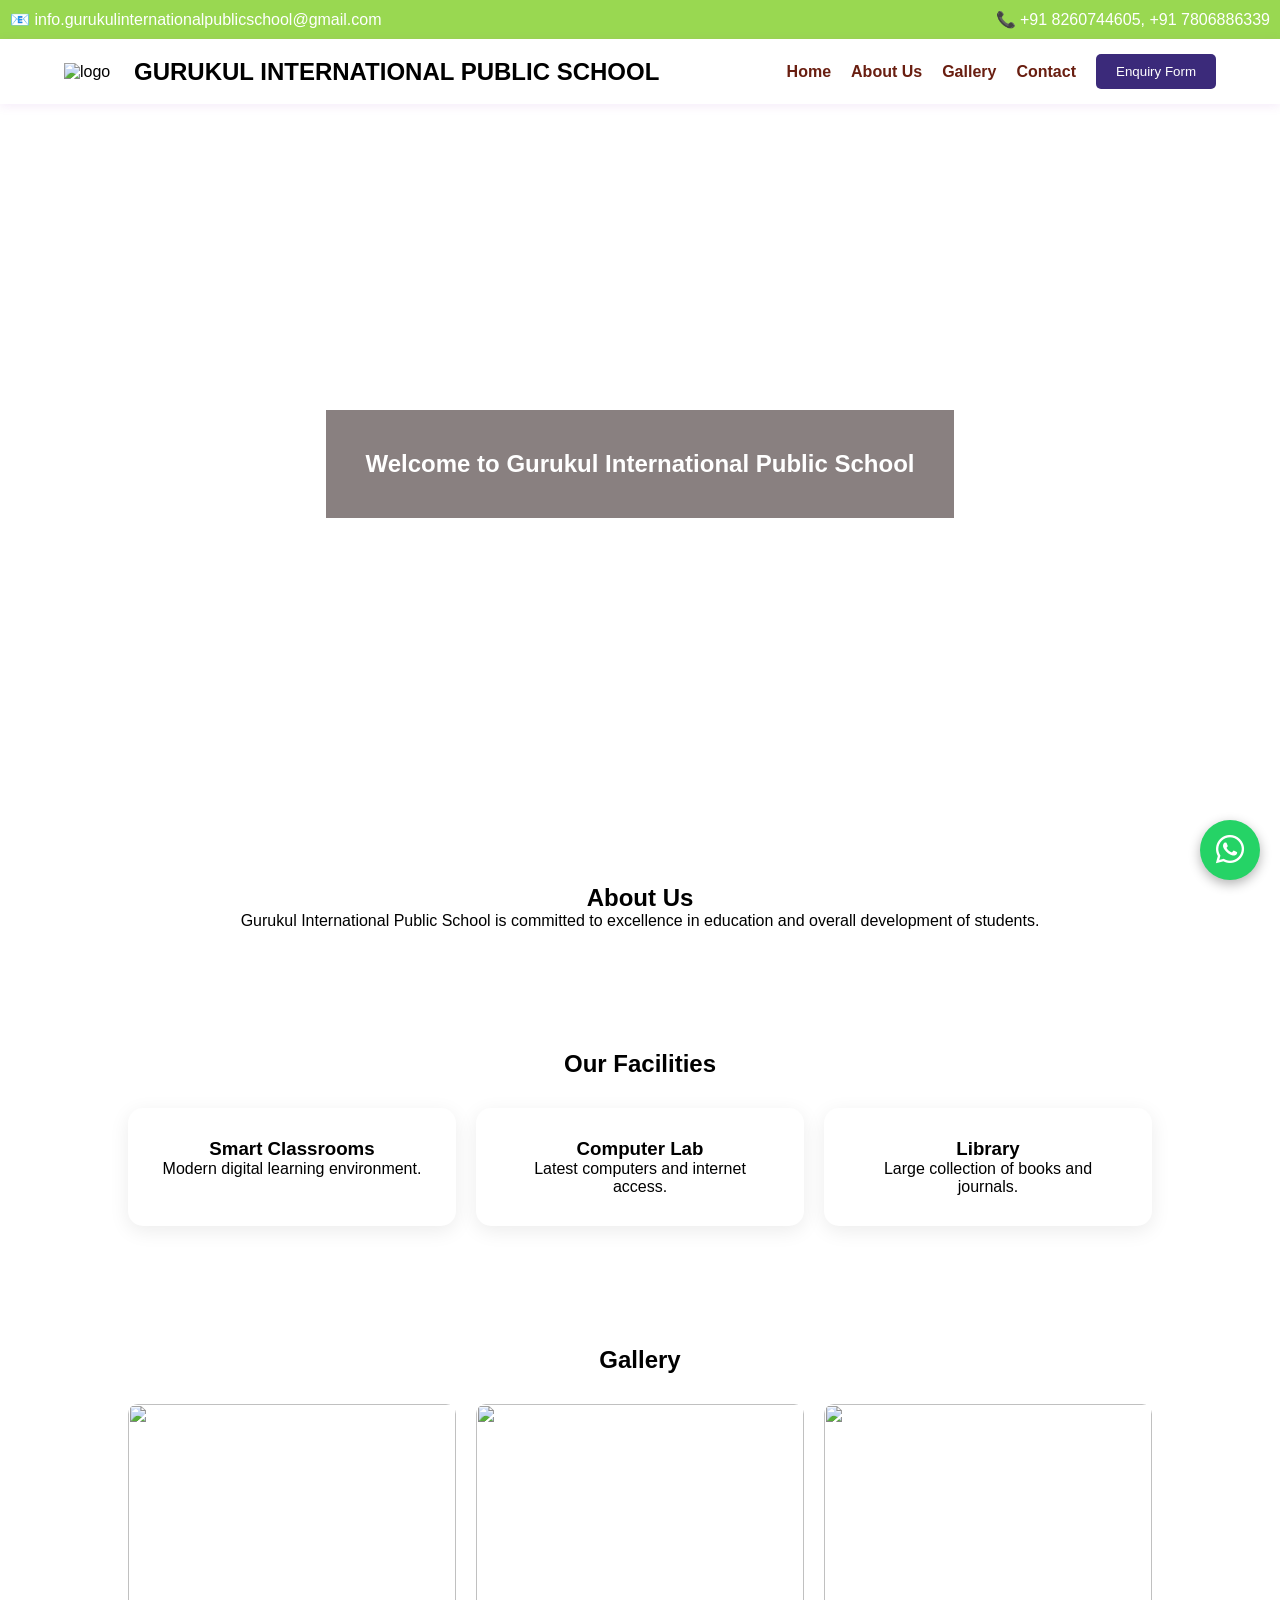
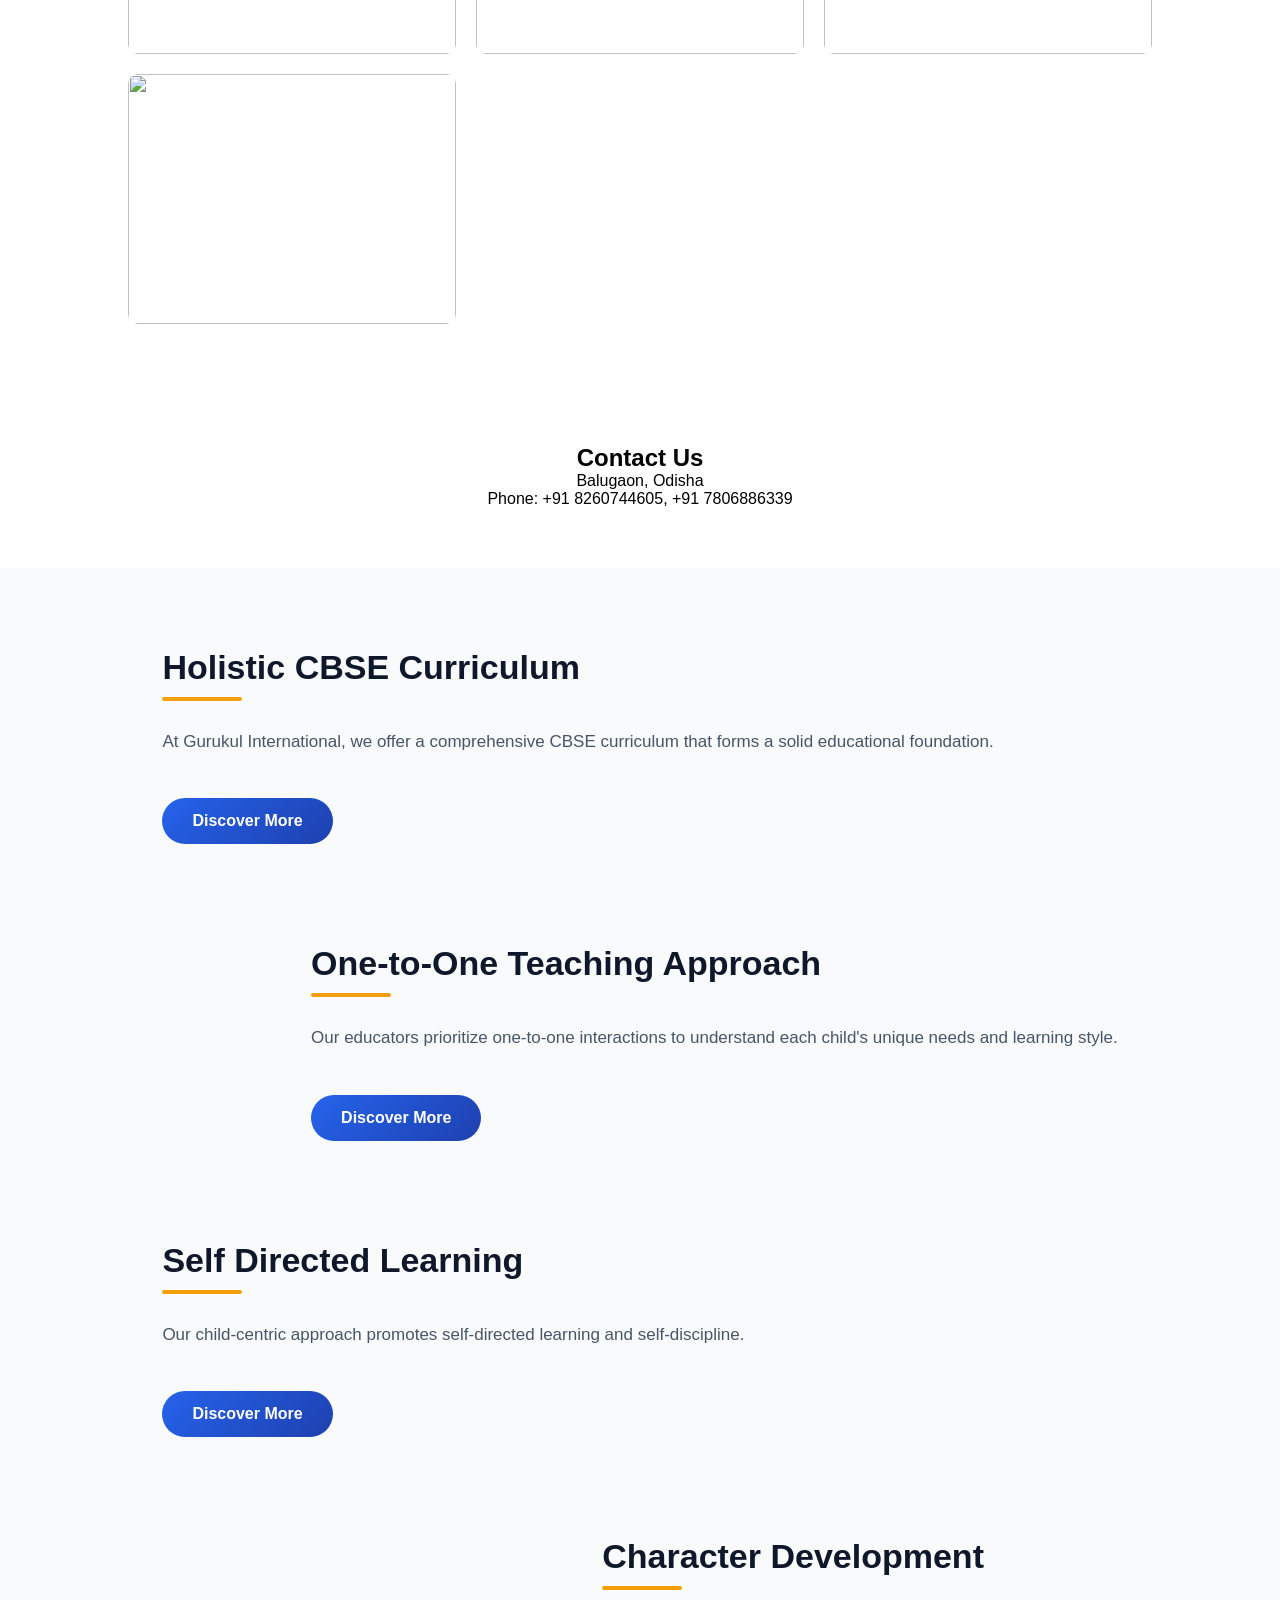
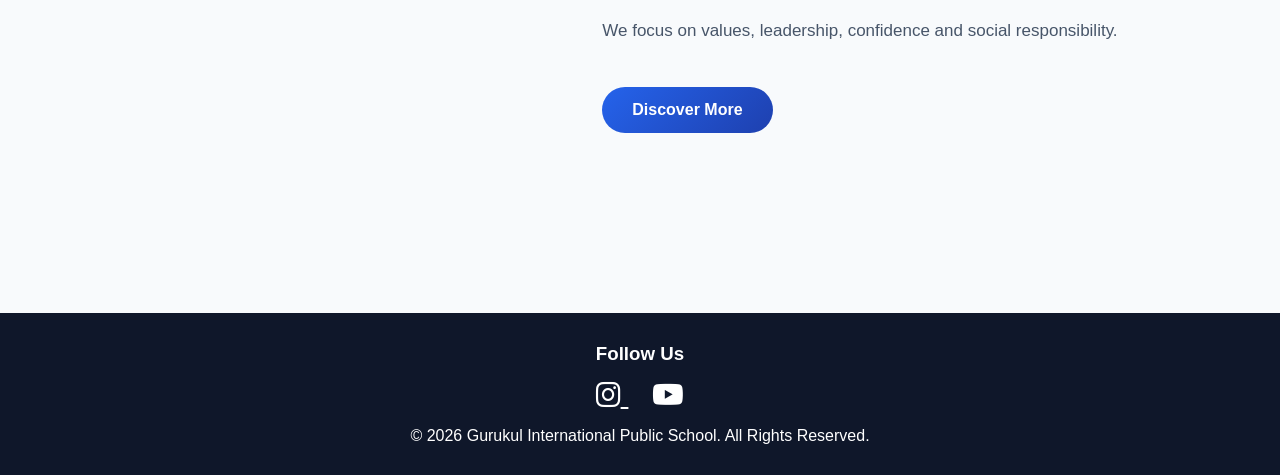
==== index.html @ 436faa12 "Add files via upload" ====
<!DOCTYPE html>
<html lang="en">
<head>
<meta charset="UTF-8">
<meta name="viewport" content="width=device-width, initial-scale=1.0">
<title>School Website</title>
<link rel="stylesheet" href="style.css">
</head>
<body>

<!-- Top Bar -->
<div class="top-bar">
    <span>📧 info.gurukulinternationalpublicschool@gmail.com</span>
    <span>📞 +91 8260744605, +91 7806886339</span>
</div>

<!-- Navbar -->
<header>
    <div class="logo">
        <img src="image/schoollogo.jpg" alt="logo">
        <h2>GURUKUL INTERNATIONAL PUBLIC SCHOOL</h2>
    </div>

    <nav>
        
        <a href="index.html">Home</a>
        <a href="about.html">About Us</a>
        <a href="gallery.html">Gallery</a>
        <a href="contact.html">Contact</a>

        <button>Enquiry Form</button>
    </nav>
</header>

<!-- Hero Section -->
<section class="hero">
    <div class="overlay">
        <h1>Welcome to Gurukul International Public School</h1>
        
        
    </div>
</section>

<!-- About -->
<section class="about">
    <h2>About Us</h2>
    <p>
        Gurukul International Public School is committed to excellence in
        education and overall development of students.
    </p>
</section>

<!-- Facilities -->
<section class="facilities">
    <h2>Our Facilities</h2>

    <div class="cards">
        <div class="card">
            <h3>Smart Classrooms</h3>
            <p>Modern digital learning environment.</p>
        </div>

        <div class="card">
            <h3>Computer Lab</h3>
            <p>Latest computers and internet access.</p>
        </div>

        <div class="card">
            <h3>Library</h3>
            <p>Large collection of books and journals.</p>
        </div>
    </div>
</section>

<!-- Gallery -->
<section class="gallery">
    <h2>Gallery</h2>

    <div class="gallery-grid">
        <img src="image/school1.jpg">
        <img src="image/school2.jpg">
        <img src="image/school3.jpg">
        <img src="image/school6.jpg">
    </div>
</section>

<!-- Contact -->
<section class="contact">
    <h2>Contact Us</h2>

    <p>Balugaon, Odisha</p>
    <p>Phone: +91 8260744605, +91 7806886339</p>

    
</section>

<section class="why-details">

    <div class="row">
        <div class="image">
            <img src="images/curriculum.jpg" alt="">
        </div>
        <div class="content">
            <h2>Holistic CBSE Curriculum</h2>
            <p>
                At Gurukul International, we offer a comprehensive CBSE
                curriculum that forms a solid educational foundation.
            </p>
            <a href="#" class="btn">Discover More</a>
        </div>
    </div>

    <div class="row reverse">
        <div class="image">
            <img src="images/teaching.jpg" alt="">
        </div>
        <div class="content">
            <h2>One-to-One Teaching Approach</h2>
            <p>
                Our educators prioritize one-to-one interactions to understand
                each child's unique needs and learning style.
            </p>
            <a href="#" class="btn">Discover More</a>
        </div>
    </div>

    <div class="row">
        <div class="image">
            <img src="images/learning.jpg" alt="">
        </div>
        <div class="content">
            <h2>Self Directed Learning</h2>
            <p>
                Our child-centric approach promotes self-directed learning and
                self-discipline.
            </p>
            <a href="#" class="btn">Discover More</a>
        </div>
    </div>

    <div class="row reverse">
        <div class="image">
            <img src="images/character.jpg" alt="">
        </div>
        <div class="content">
            <h2>Character Development</h2>
            <p>
                We focus on values, leadership, confidence and social
                responsibility.
            </p>
            <a href="#" class="btn">Discover More</a>
        </div>
    </div>

</section>

<footer class="footer">
    <h3>Follow Us</h3>

    <div class="social-icons">
        <a href="https://www.instagram.com/gurukulinternational2025?igsh=anFhbXFuamFlcGd0" target="_blank">
            <i class="fab fa-instagram"></i>
        </a>

        <a href="https://www.youtube.com/" target="_blank">
            <i class="fab fa-youtube"></i>
        </a>
    </div>

    <p>© 2026 Gurukul International Public School. All Rights Reserved.</p>
</footer>



<a href="https://wa.me/918260744605" class="whatsapp-float" target="_blank">
    <i class="fab fa-whatsapp"></i>
</a>

<link rel="stylesheet" href="https://cdnjs.cloudflare.com/ajax/libs/font-awesome/6.5.1/css/all.min.css">

</body>
</html>
---- style.css ----
*{
margin:0;
padding:0;
box-sizing:border-box;
font-family:Arial,sans-serif;
}

.top-bar{
background:#8dd43ce3;
color:white;
padding:10px;
display:flex;
justify-content:space-between;
}

header{
display:flex;
justify-content:space-between;
align-items:center;
padding:15px 5%;
background:white;
box-shadow:0 2px 10px rgba(160, 62, 199, 0.1);
}

.logo{
display:flex;
align-items:center;
gap:10px;
}

.logo img{
width:60px;
}

nav{
display:flex;
gap:20px;
align-items:center;
}

nav a{
text-decoration:none;
color:#691e10;
font-weight:600;
}

button{
background:#3b2a7a;
color:white;
border:none;
padding:10px 20px;
border-radius:5px;
cursor:pointer;
}

.hero{
height:80vh;
background:url("image/school1.jpg") center/cover;
display:flex;
align-items:center;
justify-content:center;
}

.overlay{
background:rgba(20, 3, 3, 0.5);
padding:40px;
text-align:center;
color:white;
}

.btn{
display:inline-block;
margin-top:15px;
background:#ff9800;
padding:12px 25px;
color:white;
text-decoration:none;
border-radius:5px;
}

.about,
.facilities,
.gallery,
.contact{
padding:60px 10%;
text-align:center;
}

.cards{
display:grid;
grid-template-columns:repeat(auto-fit,minmax(250px,1fr));
gap:20px;
margin-top:30px;
}

.card{
padding:25px;
background:white;
border-radius:10px;
box-shadow:0 0 10px rgba(0,0,0,0.1);
}

.gallery-grid{
display:grid;
grid-template-columns:repeat(auto-fit,minmax(250px,1fr));
gap:15px;
margin-top:30px;
}

.gallery-grid img{
width:100%;
height:250px;
object-fit:cover;
border-radius:10px;
}

iframe{
width:100%;
height:300px;
border:0;
margin-top:20px;
}

footer{
background:#3b2a7a;
color:white;
text-align:center;
padding:20px;
}

/* Mobile Responsive */
@media(max-width:768px){

header{
flex-direction:column;
}

nav{
flex-wrap:wrap;
justify-content:center;
margin-top:15px;
}

.hero{
height:60vh;
}

.overlay h1{
font-size:24px;
}

.top-bar{
flex-direction:column;
text-align:center;
gap:5px;
}
}

.why-details{
    padding:80px 8%;
    background:#f8fafc;
}

.row{
    display:flex;
    align-items:center;
    gap:60px;
    margin-bottom:100px;
}

.row.reverse{
    flex-direction:row-reverse;
}

.image img{
    width:100%;
    border-radius:25px;
    box-shadow:0 15px 40px rgba(0,0,0,0.12);
    transition:0.4s;
}

.image img:hover{
    transform:scale(1.03);
}

.content h2{
    font-size:34px;
    color:#0f172a;
    margin-bottom:15px;
    position:relative;
}

.content h2::after{
    content:"";
    width:80px;
    height:4px;
    background:#f59e0b;
    display:block;
    margin-top:10px;
    border-radius:10px;
}

.content p{
    color:#475569;
    line-height:1.9;
    font-size:17px;
    margin:25px 0;
}

.btn{
    display:inline-block;
    padding:14px 30px;
    background:linear-gradient(135deg,#2563eb,#1e40af);
    color:#fff;
    text-decoration:none;
    border-radius:50px;
    font-weight:600;
    transition:0.3s;
}

.btn:hover{
    transform:translateY(-3px);
    box-shadow:0 10px 25px rgba(37,99,235,.3);
}

@media(max-width:768px){

    .row,
    .row.reverse{
        flex-direction:column;
        text-align:center;
    }

    .content h2::after{
        margin:10px auto;
    }

    .content h2{
        font-size:26px;
    }
}

.whatsapp-float{
    position:fixed;
    width:60px;
    height:60px;
    bottom:20px;
    right:20px;
    background:#25D366;
    color:#fff;
    border-radius:50%;
    text-align:center;
    font-size:32px;
    line-height:60px;
    z-index:999;
    box-shadow:0 4px 12px rgba(0,0,0,0.3);
    transition:0.3s;
}

.whatsapp-float:hover{
    transform:scale(1.1);
}

.footer{
    background:#0f172a;
    color:white;
    text-align:center;
    padding:30px 20px;
}

.social-icons{
    margin:15px 0;
}

.social-icons a{
    color:white;
    font-size:28px;
    margin:0 12px;
    transition:0.3s;
}

.social-icons a:hover{
    color:#f59e0b;
}


.about-banner{
    background:linear-gradient(rgba(226, 50, 50, 0.767),rgba(168, 16, 16, 0.6)),
    url("image/schoolbanner2.png");
    background-size:cover;
    background-position:center;
    color:white;
    text-align:center;
    padding:100px 20px;
}

.about-banner h1{
    font-size:50px;
}

.about-banner p{
    margin-top:10px;
    font-size:20px;
}

.about-section{
    padding:80px 8%;
}

.about-container{
    display:flex;
    gap:50px;
    align-items:center;
}

.about-image,
.about-content{
    flex:1;
}

.about-image img{
    width:100%;
    border-radius:20px;
}

.about-content h2{
    color:#0f172a;
    margin-bottom:20px;
}

.about-content p{
    color:#451466;
    line-height:1.8;
    margin-bottom:15px;
}

.mission-vision{
    display:grid;
    grid-template-columns:repeat(auto-fit,minmax(300px,1fr));
    gap:30px;
    padding:60px 8%;
    background:#f8fafc;
}

.card{
    background:white;
    padding:30px;
    border-radius:15px;
    box-shadow:0 5px 20px rgba(0,0,0,.08);
}

.why-us{
    padding:80px 8%;
    text-align:center;
}

.features{
    display:grid;
    grid-template-columns:repeat(auto-fit,minmax(250px,1fr));
    gap:25px;
    margin-top:40px;
}

.feature-box{
    background:white;
    padding:25px;
    border-radius:15px;
    box-shadow:0 5px 15px rgba(0,0,0,.08);
}

.principal-message{
    background:#0f172a;
    color:white;
    text-align:center;
    padding:80px 8%;
}

@media(max-width:768px){

.about-container{
    flex-direction:column;
}

.about-banner h1{
    font-size:35px;
}

}

.gallery-banner{
    background:linear-gradient(rgba(230, 39, 39, 0.6),rgba(218, 22, 22, 0.6)),
    url("image/schoolbanner2.png");
    background-size:cover;
    background-position:center;
    text-align:center;
    color:white;
    padding:80px 20px;
}

.gallery-banner h1{
    font-size:50px;
}

.gallery-banner p{
    margin-top:10px;
    font-size:18px;
}

.gallery-section{
    padding:70px 8%;
    background:#f8fafc;
}

.gallery-grid{
    display:grid;
    grid-template-columns:repeat(auto-fit,minmax(280px,1fr));
    gap:20px;
}

.gallery-item{
    overflow:hidden;
    border-radius:15px;
    box-shadow:0 5px 20px rgba(0,0,0,.1);
}

.gallery-item img{
    width:100%;
    height:250px;
    object-fit:cover;
    transition:0.5s;
}

.gallery-item:hover img{
    transform:scale(1.1);
}

@media(max-width:768px){

.gallery-banner h1{
    font-size:35px;
}

.gallery-item img{
    height:220px;
}

}

.contact-banner{
    background:linear-gradient(rgba(0,0,0,.0),rgba(0,0,0,.0)),
    url("image/schoolbanner2.png");
    background-size:cover;
    background-position:center;
    color:white;
    text-align:center;
    padding:100px 20px;
}

.contact-banner h1{
    font-size:50px;
}

.contact-section{
    display:flex;
    gap:40px;
    padding:70px 8%;
}

.contact-info,
.contact-form{
    flex:1;
}

.contact-info h2{
    margin-bottom:20px;
    color:#0f172a;
}

.contact-info p{
    margin-bottom:15px;
    font-size:18px;
}

.contact-form form{
    display:flex;
    flex-direction:column;
    gap:15px;
}

.contact-form input,
.contact-form textarea{
    padding:15px;
    border:1px solid #ddd;
    border-radius:10px;
}

.contact-form button{
    background:#2563eb;
    color:white;
    border:none;
    padding:15px;
    border-radius:10px;
    cursor:pointer;
}

.map-section{
    padding:0 8% 70px;
}

.map-section h2{
    text-align:center;
    margin-bottom:20px;
}

.map-section iframe{
    width:100%;
    height:400px;
    border:none;
    border-radius:15px;
}

@media(max-width:768px){

.contact-section{
    flex-direction:column;
}

.contact-banner h1{
    font-size:35px;
}

}

.contact-page{
    display:grid;
    grid-template-columns:1fr 1fr;
    gap:40px;
    padding:80px 8%;
    background:#f8fafc;
}

.contact-left h2{
    margin-bottom:25px;
    color:#0f172a;
}

.contact-box{
    background:white;
    padding:20px;
    border-radius:12px;
    margin-bottom:20px;
    box-shadow:0 5px 15px rgba(0,0,0,.08);
}

.contact-box h4{
    color:#2563eb;
    margin-bottom:10px;
}

.contact-right{
    background:white;
    padding:30px;
    border-radius:15px;
    box-shadow:0 5px 15px rgba(0,0,0,.08);
}

.contact-right form{
    display:flex;
    flex-direction:column;
    gap:15px;
}

.contact-right input,
.contact-right textarea{
    width:100%;
    padding:14px;
    border:1px solid #ddd;
    border-radius:8px;
}

.contact-right button{
    background:#2563eb;
    color:white;
    border:none;
    padding:14px;
    border-radius:8px;
    cursor:pointer;
    font-size:16px;
}

.contact-right button:hover{
    background:#1d4ed8;
}

@media(max-width:768px){
    .contact-page{
        grid-template-columns:1fr;
    }
}
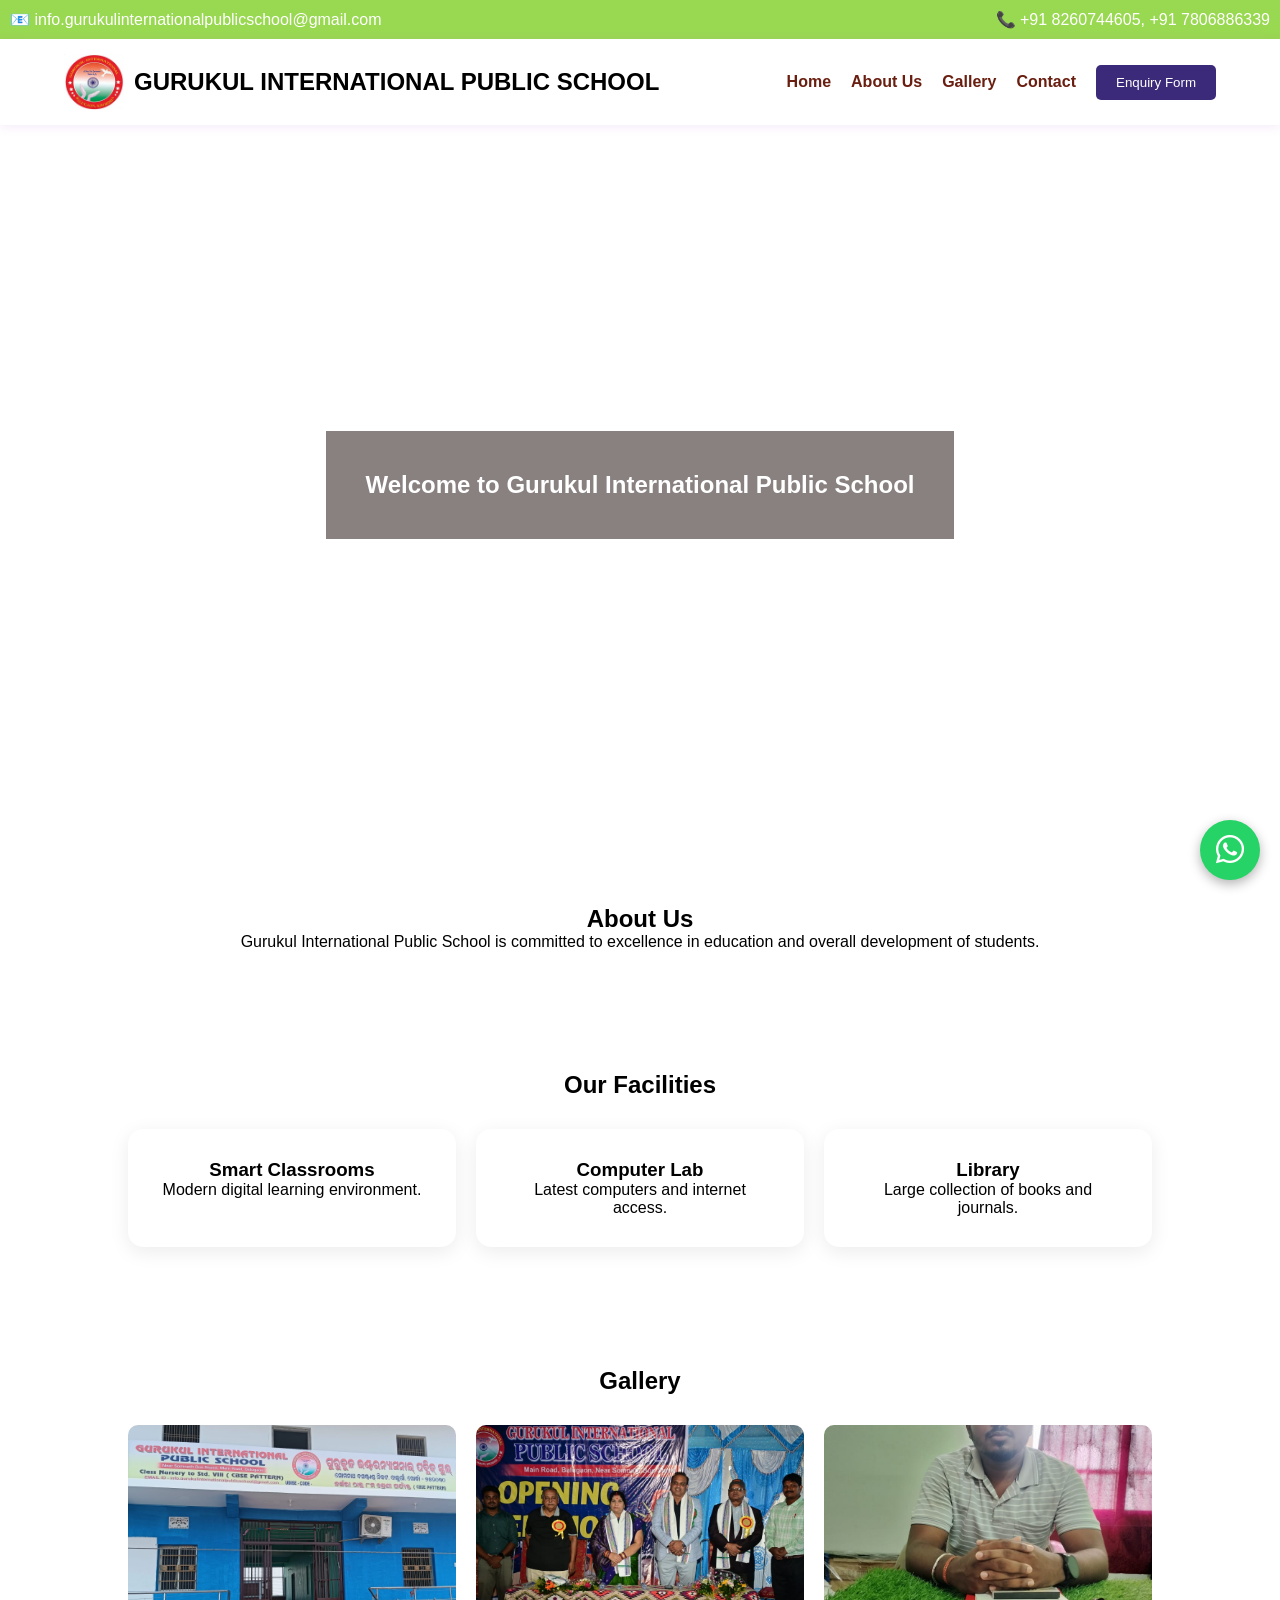
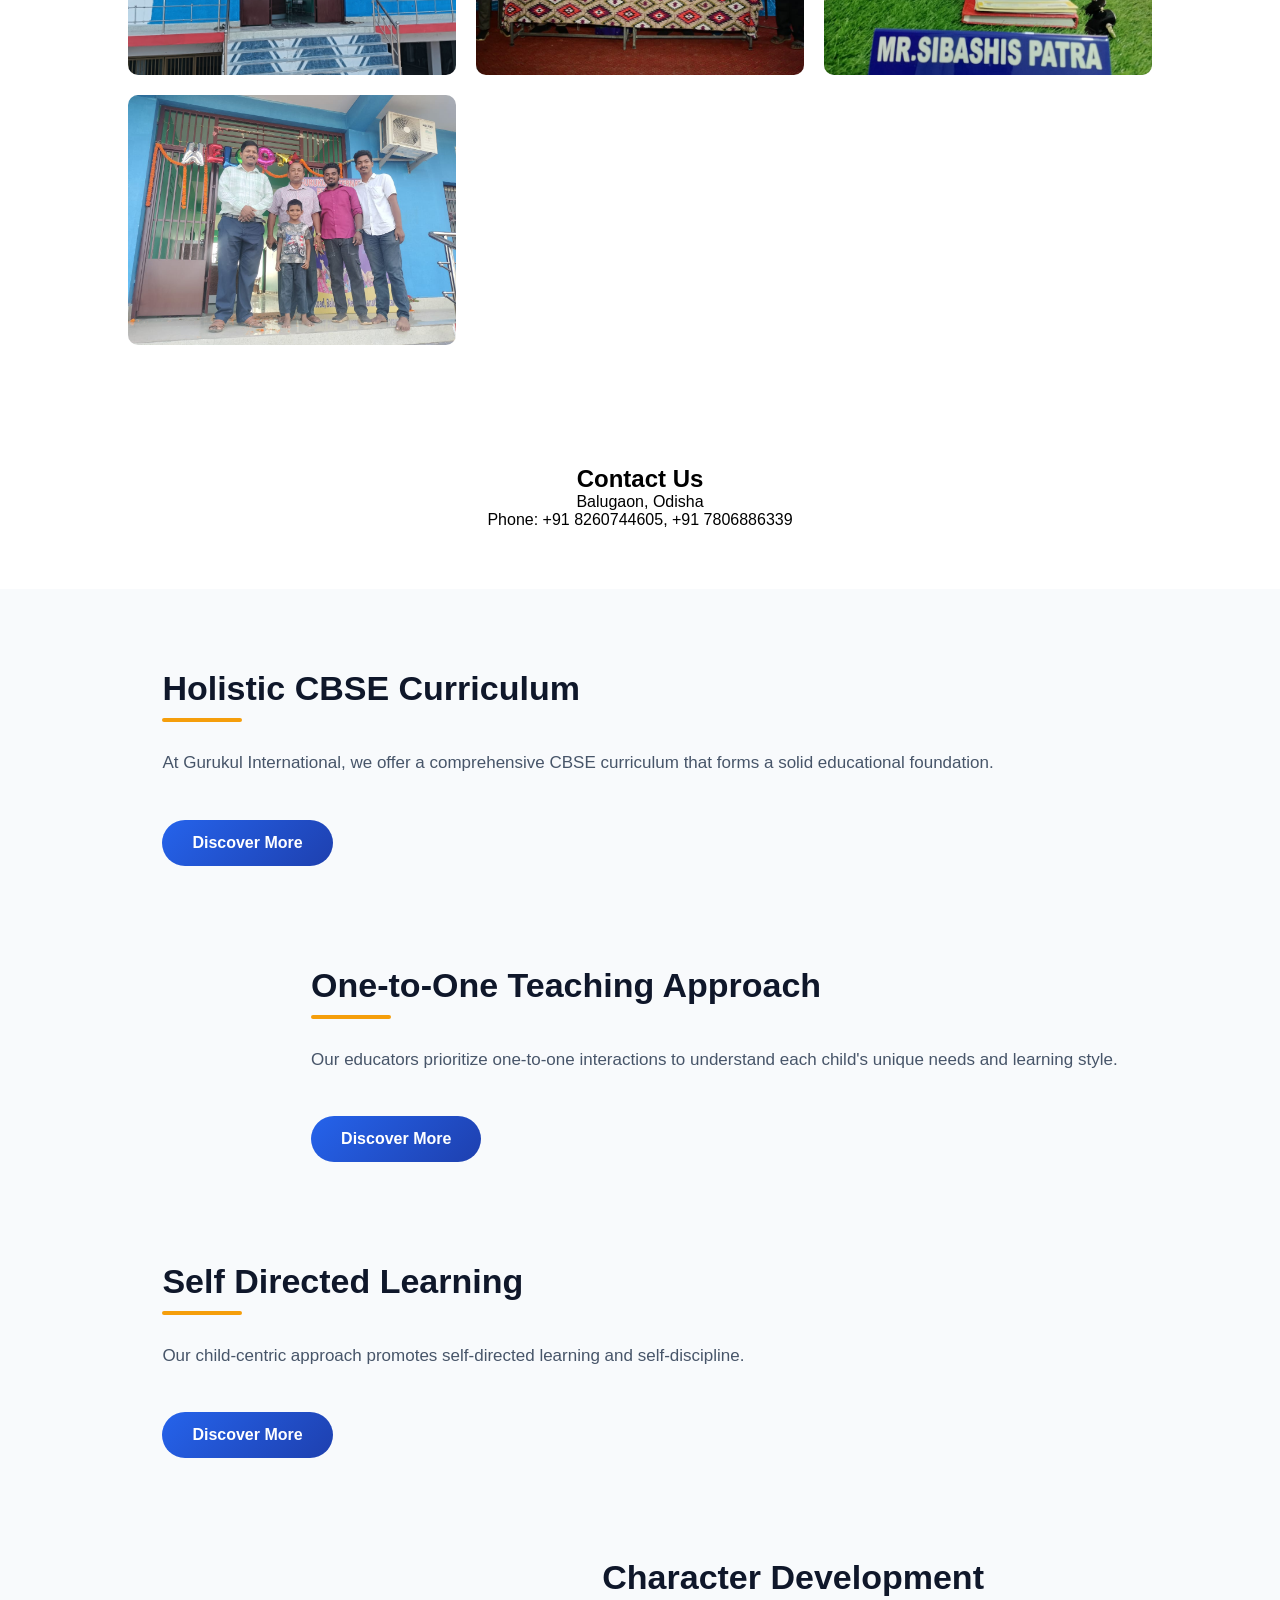
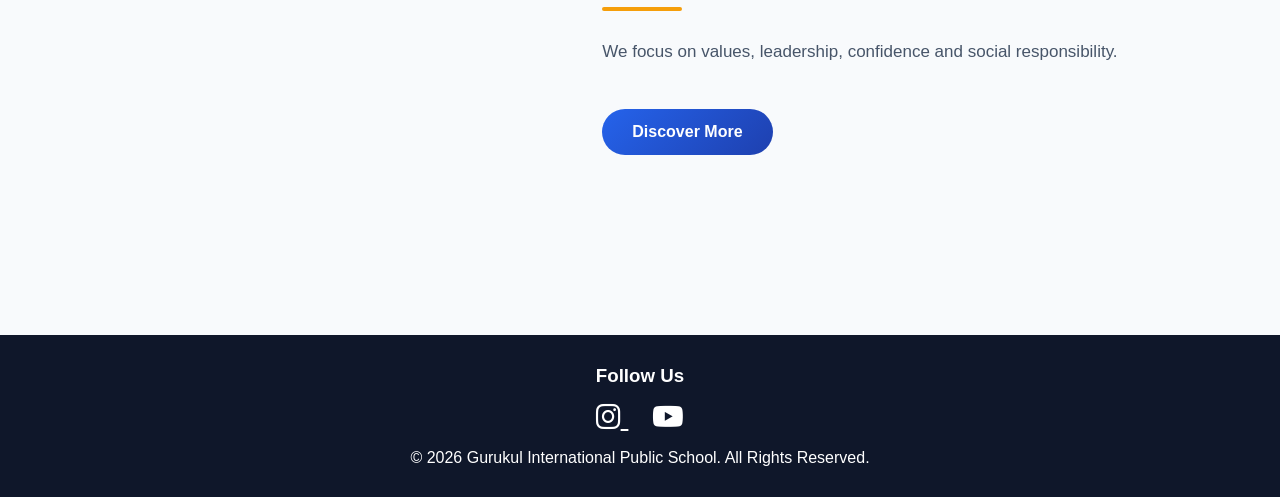
==== commit 14efead5: "Update index.html" ====
--- a/index.html
+++ b/index.html
@@ -17,7 +17,7 @@
 <!-- Navbar -->
 <header>
     <div class="logo">
-        <img src="image/schoollogo.jpg" alt="logo">
+        <img src="schoollogo.jpg" alt="logo">
         <h2>GURUKUL INTERNATIONAL PUBLIC SCHOOL</h2>
     </div>
 
@@ -77,10 +77,10 @@
     <h2>Gallery</h2>
 
     <div class="gallery-grid">
-        <img src="image/school1.jpg">
-        <img src="image/school2.jpg">
-        <img src="image/school3.jpg">
-        <img src="image/school6.jpg">
+        <img src="school1.jpg">
+        <img src="school2.jpg">
+        <img src="school3.jpg">
+        <img src="school6.jpg">
     </div>
 </section>
 
@@ -98,7 +98,7 @@
 
     <div class="row">
         <div class="image">
-            <img src="images/curriculum.jpg" alt="">
+            <img src="curriculum.jpg" alt="">
         </div>
         <div class="content">
             <h2>Holistic CBSE Curriculum</h2>
@@ -112,7 +112,7 @@
 
     <div class="row reverse">
         <div class="image">
-            <img src="images/teaching.jpg" alt="">
+            <img src="teaching.jpg" alt="">
         </div>
         <div class="content">
             <h2>One-to-One Teaching Approach</h2>
@@ -126,7 +126,7 @@
 
     <div class="row">
         <div class="image">
-            <img src="images/learning.jpg" alt="">
+            <img src="learning.jpg" alt="">
         </div>
         <div class="content">
             <h2>Self Directed Learning</h2>
@@ -140,7 +140,7 @@
 
     <div class="row reverse">
         <div class="image">
-            <img src="images/character.jpg" alt="">
+            <img src="character.jpg" alt="">
         </div>
         <div class="content">
             <h2>Character Development</h2>
@@ -179,4 +179,4 @@
 <link rel="stylesheet" href="https://cdnjs.cloudflare.com/ajax/libs/font-awesome/6.5.1/css/all.min.css">
 
 </body>
-</html>+</html>
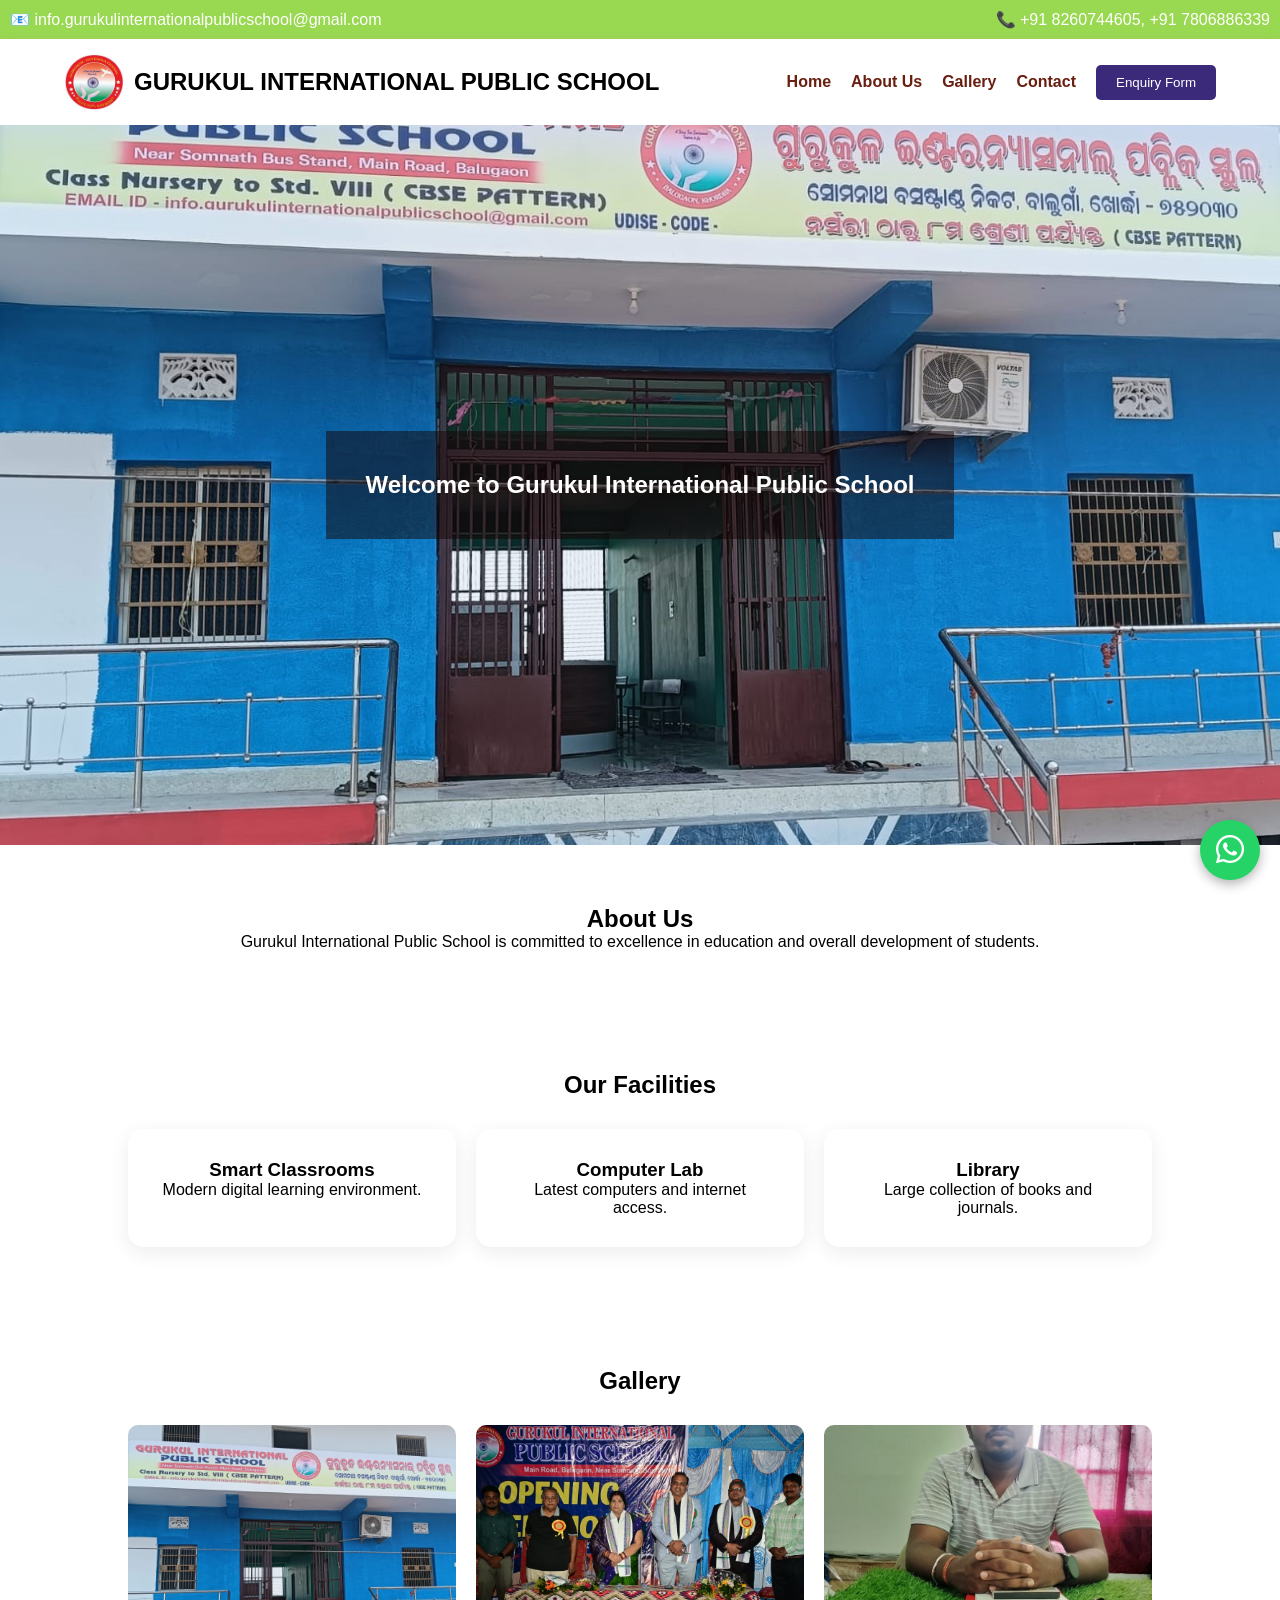
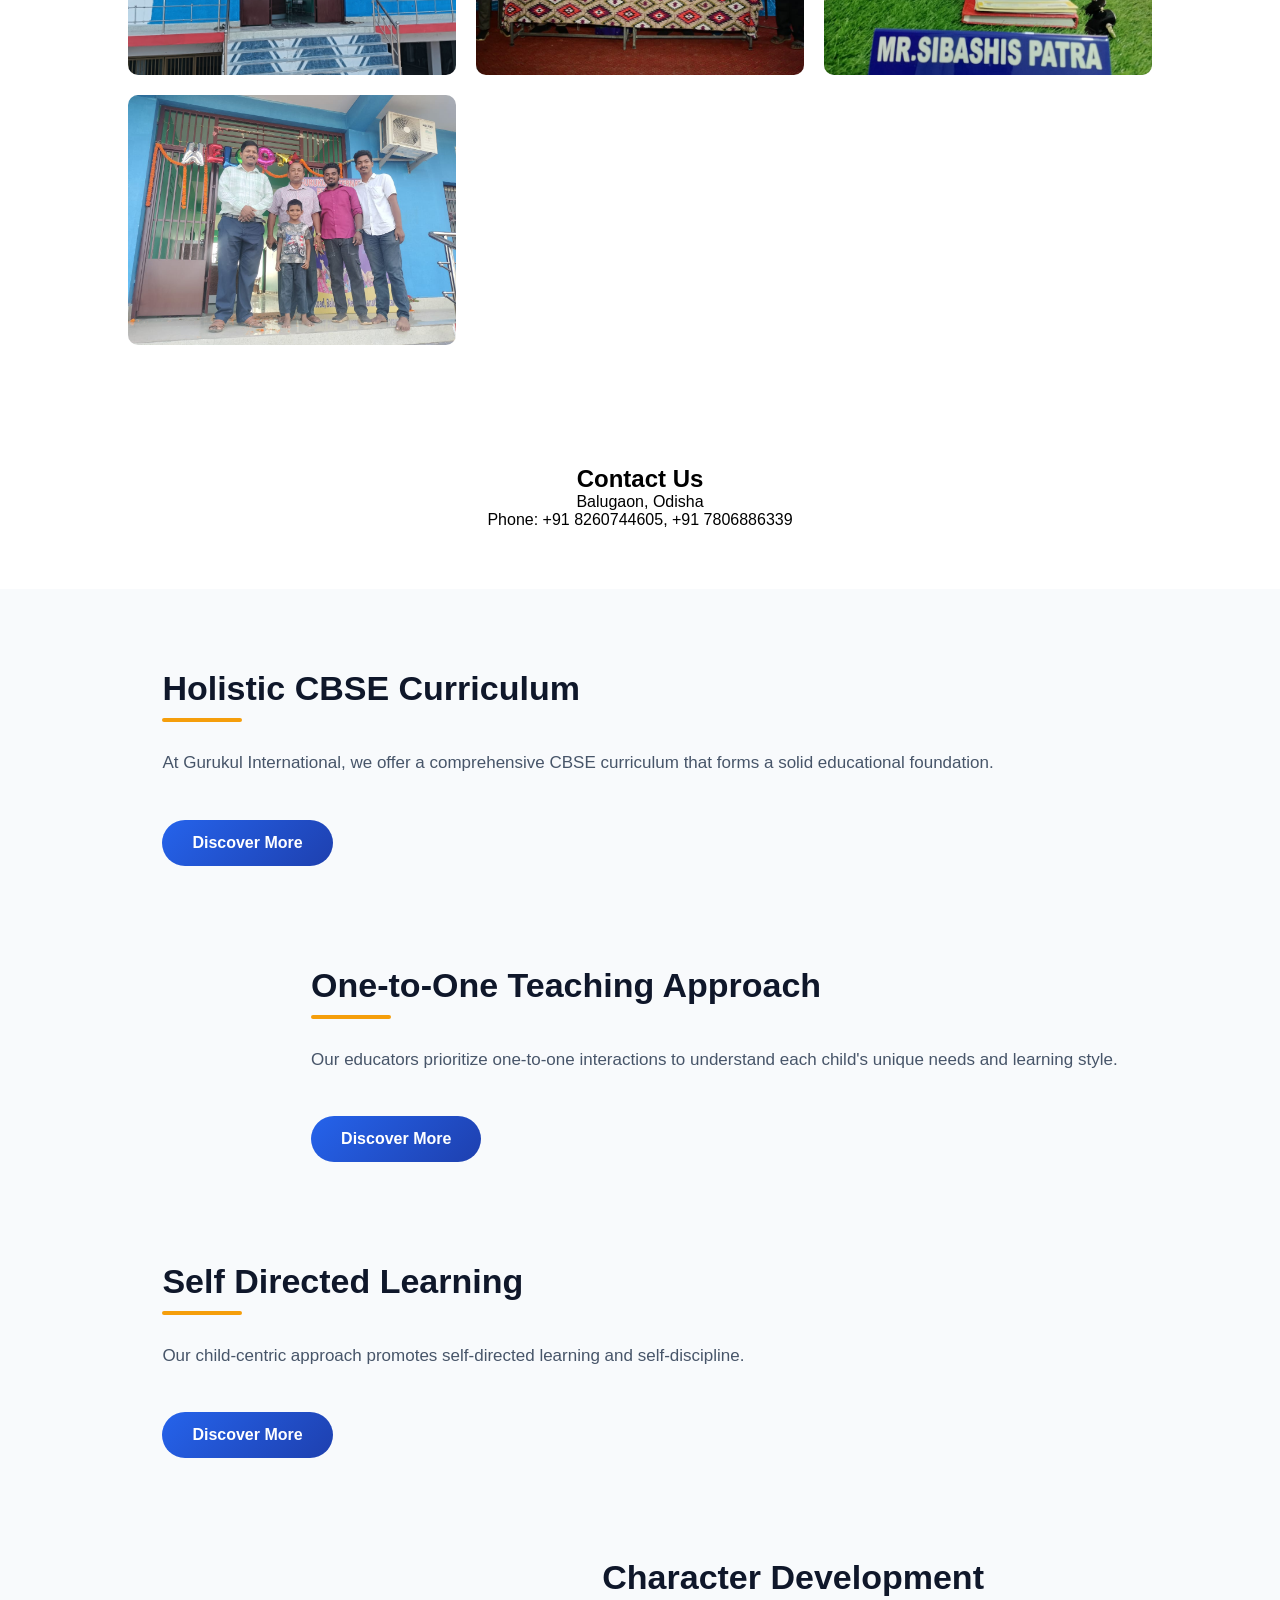
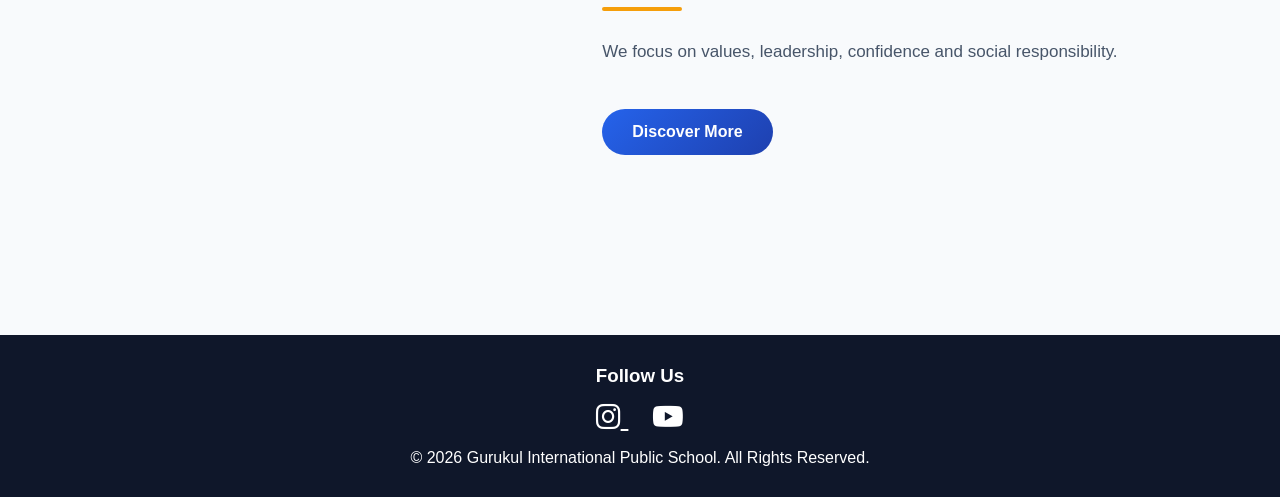
==== commit 455cea2b: "Update index.html" ====
--- a/index.html
+++ b/index.html
@@ -162,7 +162,7 @@
             <i class="fab fa-instagram"></i>
         </a>
 
-        <a href="https://www.youtube.com/" target="_blank">
+        <a href="https://youtube.com/@gipsbalugaon?si=GvAqAgY7qxuHSsmc" target="_blank">
             <i class="fab fa-youtube"></i>
         </a>
     </div>
--- a/style.css
+++ b/style.css
@@ -55,7 +55,7 @@
 
 .hero{
 height:80vh;
-background:url("image/school1.jpg") center/cover;
+background:url("school1.jpg") center/cover;
 display:flex;
 align-items:center;
 justify-content:center;
@@ -286,7 +286,7 @@
 
 .about-banner{
     background:linear-gradient(rgba(226, 50, 50, 0.767),rgba(168, 16, 16, 0.6)),
-    url("image/schoolbanner2.png");
+    url("schoolbanner2.png");
     background-size:cover;
     background-position:center;
     color:white;
@@ -389,7 +389,7 @@
 
 .gallery-banner{
     background:linear-gradient(rgba(230, 39, 39, 0.6),rgba(218, 22, 22, 0.6)),
-    url("image/schoolbanner2.png");
+    url("schoolbanner2.png");
     background-size:cover;
     background-position:center;
     text-align:center;
@@ -448,7 +448,7 @@
 
 .contact-banner{
     background:linear-gradient(rgba(0,0,0,.0),rgba(0,0,0,.0)),
-    url("image/schoolbanner2.png");
+    url("schoolbanner2.png");
     background-size:cover;
     background-position:center;
     color:white;
@@ -596,4 +596,4 @@
     .contact-page{
         grid-template-columns:1fr;
     }
-}+}
